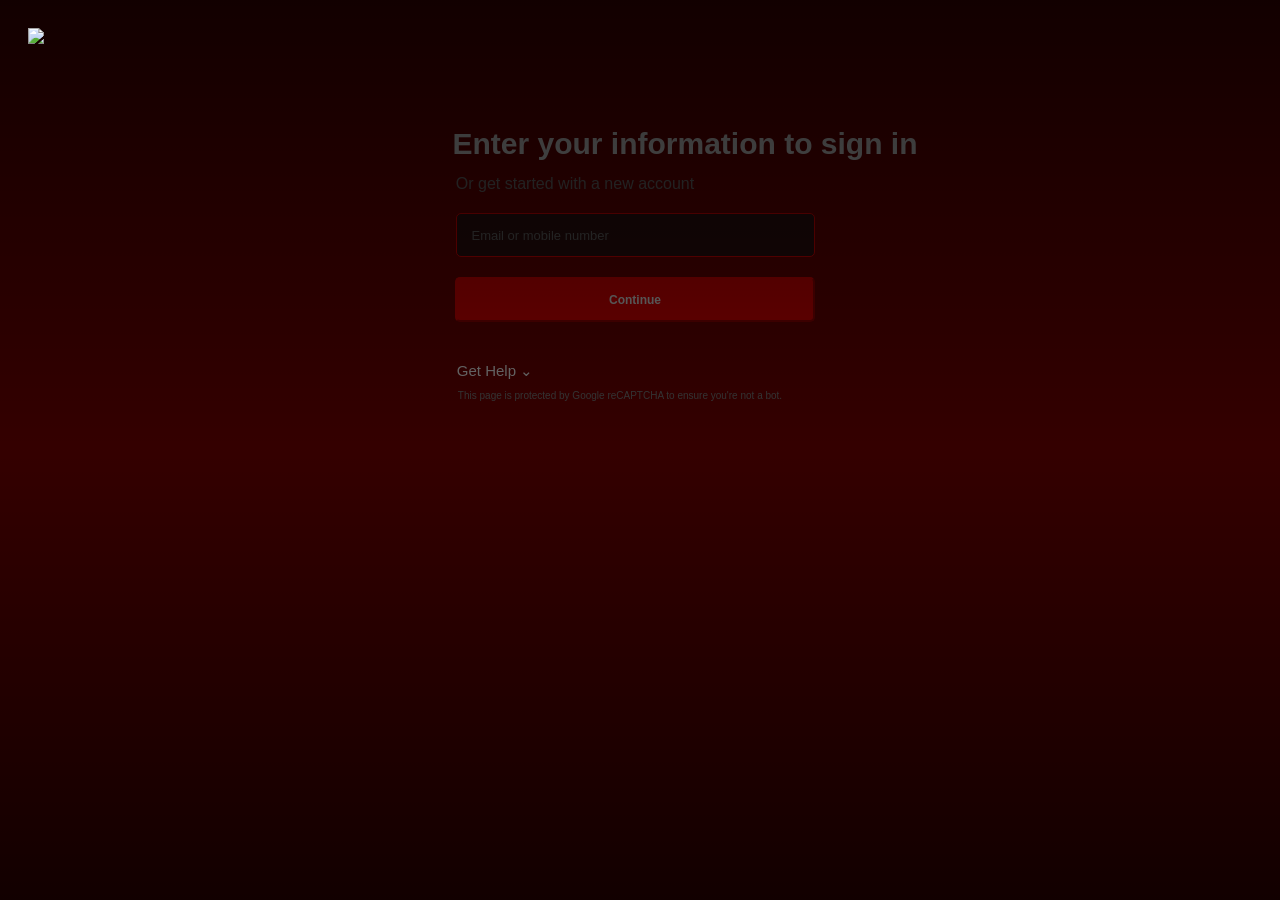
==== signin.html @ 49826e17 "Create sign-in page UI" ====
<!DOCTYPE html>
<html lang="en">
<head>
    <meta charset="UTF-8">
    <meta name="viewport" content="width=device-width, initial-scale=1.0">
    <title>Sign In</title>
    <link rel="stylesheet" href="style.css">
</head>
<body>
      <div class="global-nav">
        <img class="logo" src="https://assets.codepen.io/17809189/netflix-3.svg">
      </div>
      <div class="signin-overlay"></div>

    <div class="signin-hero">
        <h1 class="signin-title">Enter your information to sign in</h1>
        <p class="signin-subtitle">Or get started with a new account</p>
        <div class="signin-form">
            <input class="signin-input"placeholder="Email or mobile number">
            <button class="continue-button">Continue</button>
        </div>
            <a class="signin-help" href="#">Get Help ⌄</a> 
        <p class="captcha">This page is protected by Google reCAPTCHA to ensure you're not a bot.</p>
    </div>
</body>
</html>
---- style.css ----
/* GLOBAL STYLES */

body{
  background-color: rgb(121, 0, 0);
  font-family: "Martel Sans", sans-serif;
}

.logo{
  width: 150px;
  z-index: 2;
}

.global-nav{
  display:flex;
  justify-content: space-between;
  align-items: center;
  position: relative;
  z-index: 2;
  padding: 20px;
}


/* LANDING PAGE STYLES */

.landing-banner{
  background-image: url("https://assets.codepen.io/17809189/netflix-bg.jpg");
  background-size: cover;
  background-position: center;
  height: 100vh;
  position: relative;
}

.landing-overlay{
  background: linear-gradient(
    to bottom,
    rgba(0, 0, 0, .85),
    rgba(0, 0, 0, .40),
    rgba(0, 0, 0, .85));
  position: absolute;
  top: 0;
  left: 0;
  height: 100%;
  width: 100%;
  z-index: 1;
}

.landing-hero{
  display:flex;
  flex-direction:column;
  height: 50vh;
  justify-content: center;
  align-items: center;
  position: relative;
  z-index: 2;
}

.landing-title{
  color: white; 
  font-size: 50px;
  font-weight: 900;
  line-height: 60px;
  width: 560px;
  margin: 5px;
  margin-top: 200px;
  margin-bottom: 6px;
  text-align: center;
}

.landing-subtitle{
  color: white;
  margin: 0;
}

.landing-description{
  font-size: 13px;
  margin-bottom: 20px;
  color: white;

}

.landing-input{
  font-size: 13px;
  width:340px;
  height: 40px;
  background-color: rgba(50, 50, 50, 70%);
  border: 1px solid white;
  border-radius: 5px;
  padding-left: 15px;
}

.landing-signup{
  display:flex;
  flex-direction:row;
  height: 10vh;
  justify-content: center;
  align-items: center;
}

.started-button{
  background-color: red;
  border: 1px red;
  font-size: 15px;
  border-radius: 5px;
  color: white;
  font-weight: bold;
  width: 250px;
  height: 45px;
  margin-left:10px;
}

.signin-button{
 display: inline-block;
  background-color: red;
  color: white;
  text-decoration: none;
  font-size: 12px;
  font-weight: bold;
  width: 80px;
  height: 35px;
  border-radius: 5px;
  text-align: center;
  line-height: 35px;
}

.landing-language{
  background-color: rgba(50, 50, 50, 70%);
  width: 90px;
  height: 20px;
  color: white;
  border: 0.2px solid white;
}

/* SIGN-IN PAGE STYLES */

.signin-hero{
    display:flex;
    flex-direction:column;
    align-items: center;
    margin-left: 90px;
    margin-top: 50px;

}

.signin-title{
  color: white; 
  font-size: 30px;
  font-weight: 900;
  line-height: 20px;
  margin-bottom: 5px;
  text-align: center;
}

.signin-subtitle{
    color: gray;
    margin-bottom: 20px;
    margin-right: 220px;
}

.signin-form{
    display: flex;
    flex-direction: column;
    align-items: center;
    margin-right: 100px;
    gap: 20px;
}

.signin-input{
  font-size: 13px;
  width:340px;
  height: 40px;
  background-color: rgba(24, 24, 24, 0.7);
  border: 1px solid red;
  border-radius: 5px;
  padding-left: 15px;
}

.continue-button{
  display: inline-block;
  background-color: red;
  font-weight: bold;
  color: white;
  text-decoration: none;
  font-size: 12px;
  padding: 8px 16px;
  border-radius: 5px;
  border-color: red;
  width: 360px;
  height: 45px;
  margin-left: 0;
}

.signin-help{
    background: none;
    text-decoration: none;
    border: none;
    color: white;
    font-size: 15px;
    font-weight: 500;
    cursor: pointer;
    margin-top: 40px;
    margin-right: 380px;
}

.captcha{
    color: gray;
    font-size: 10px;
    margin-right: 130px;

}

.signin-overlay{
  background: linear-gradient(
    to bottom,
    rgba(0, 0, 0, .85),
    rgba(0, 0, 0, 0.567),
    rgba(0, 0, 0, .85));
  position: absolute;
  top: 0;
  left: 0;
  height: 100%;
  width: 100%;
  z-index: 1;
}
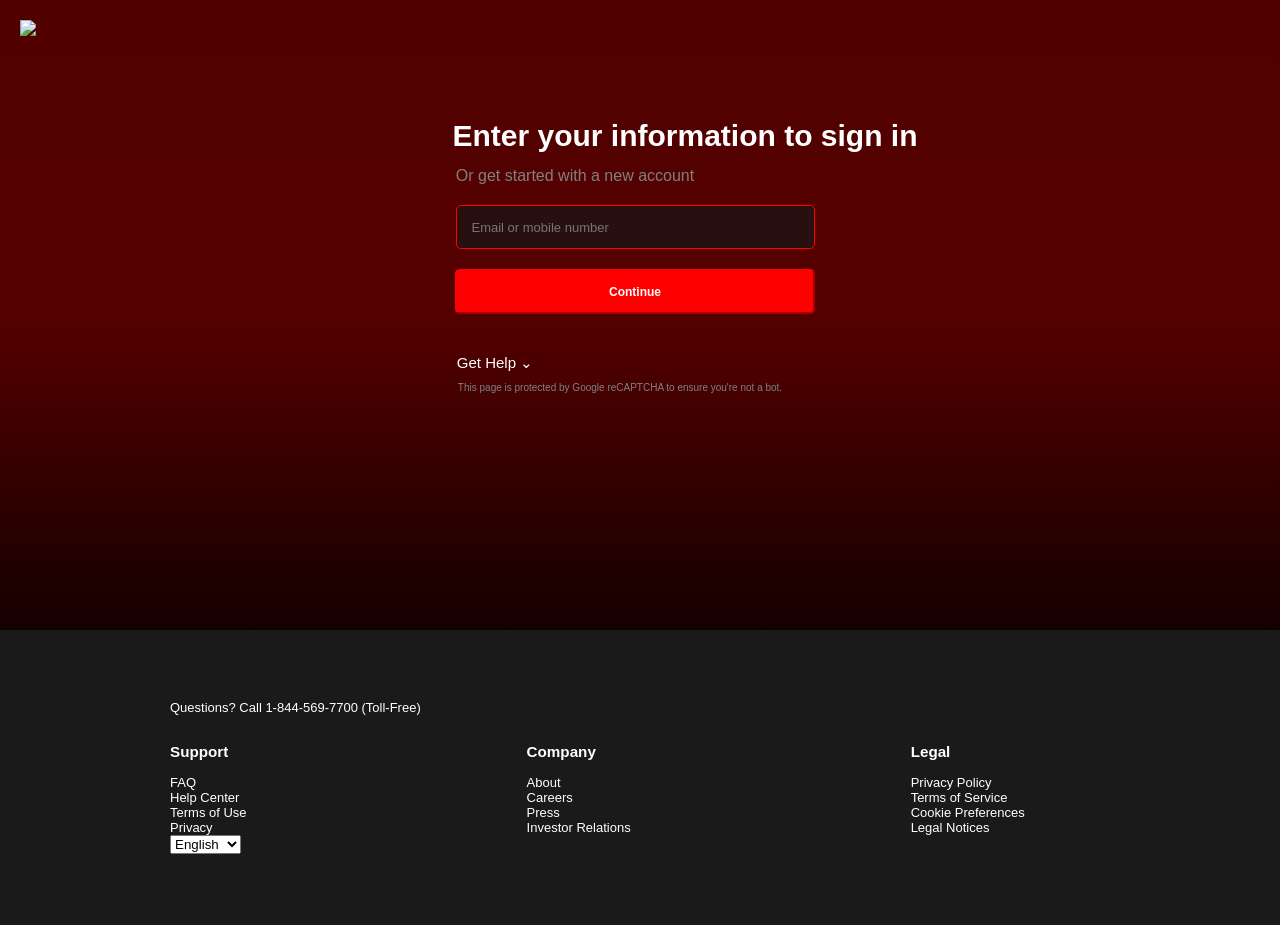
==== commit 973a9a45: "Continue sign-in page UI with footer" ====
--- a/signin.html
+++ b/signin.html
@@ -7,20 +7,51 @@
     <link rel="stylesheet" href="style.css">
 </head>
 <body>
-      <div class="global-nav">
-        <img class="logo" src="https://assets.codepen.io/17809189/netflix-3.svg">
-      </div>
-      <div class="signin-overlay"></div>
-
-    <div class="signin-hero">
-        <h1 class="signin-title">Enter your information to sign in</h1>
-        <p class="signin-subtitle">Or get started with a new account</p>
-        <div class="signin-form">
-            <input class="signin-input"placeholder="Email or mobile number">
-            <button class="continue-button">Continue</button>
+    <div class="signin-banner">
+        <div class="global-nav">
+            <img class="logo" src="https://assets.codepen.io/17809189/netflix-3.svg">
         </div>
-            <a class="signin-help" href="#">Get Help ⌄</a> 
-        <p class="captcha">This page is protected by Google reCAPTCHA to ensure you're not a bot.</p>
+            <div class="signin-overlay"></div>
+                <div class="signin-hero">
+                    <h1 class="signin-title">Enter your information to sign in</h1>
+                    <p class="signin-subtitle">Or get started with a new account</p>
+                            <div class="signin-form">
+                                <input class="signin-input"placeholder="Email or mobile number">
+                                <button class="continue-button">Continue</button>
+                            </div>
+                                <a class="signin-help" href="#">Get Help ⌄</a> 
+                                 <p class="captcha">This page is protected by Google reCAPTCHA to ensure you're not a bot.</p>
+                </div>
     </div>
+    <footer class="signin-footer">
+        <p class="footer-number">Questions? Call 1-844-569-7700 (Toll-Free)</p>
+        <div class="footer-links">
+                <div class="footer-column">
+                    <h3>Support</h3>
+                    <a>FAQ</a>
+                    <a>Help Center</a>
+                    <a>Terms of Use</a>
+                    <a>Privacy</a>
+                </div>
+                <div class="footer-column">
+                    <h3>Company</h3>
+                    <a>About</a>
+                    <a>Careers</a>
+                    <a>Press</a>
+                    <a>Investor Relations</a>
+                </div>
+                <div class="footer-column">
+                    <h3>Legal</h3>
+                    <a>Privacy Policy</a>
+                    <a>Terms of Service</a>
+                    <a>Cookie Preferences</a>
+                    <a>Legal Notices</a>
+                </div>
+        </div>
+        <select class="footer-language">
+            <option>English</option>
+            <option>Español</option>
+          </select>
+    </footer>
 </body>
 </html>
--- a/style.css
+++ b/style.css
@@ -1,8 +1,9 @@
 /* GLOBAL STYLES */
 
 body{
-  background-color: rgb(121, 0, 0);
-  font-family: "Martel Sans", sans-serif;
+    margin: 0;
+    background-color: black;  
+    font-family: "Martel Sans", sans-serif;
 }
 
 .logo{
@@ -31,18 +32,16 @@
 }
 
 .landing-overlay{
-  background: linear-gradient(
-    to bottom,
-    rgba(0, 0, 0, .85),
-    rgba(0, 0, 0, .40),
-    rgba(0, 0, 0, .85));
-  position: absolute;
-  top: 0;
-  left: 0;
-  height: 100%;
-  width: 100%;
-  z-index: 1;
-}
+    background: linear-gradient( 
+    to bottom, rgba(0, 0, 0, .85), 
+    rgba(0, 0, 0, .40), 
+    rgba(0, 0, 0, .85)); 
+    position: absolute; 
+    top: 0; 
+    left: 0; 
+    height: 100%; 
+    width: 100%; 
+    z-index: 1; }
 
 .landing-hero{
   display:flex;
@@ -138,7 +137,8 @@
     align-items: center;
     margin-left: 90px;
     margin-top: 50px;
-
+    position: relative;
+    z-index: 2;
 }
 
 .signin-title{
@@ -211,13 +211,53 @@
 .signin-overlay{
   background: linear-gradient(
     to bottom,
-    rgba(0, 0, 0, .85),
-    rgba(0, 0, 0, 0.567),
-    rgba(0, 0, 0, .85));
-  position: absolute;
-  top: 0;
-  left: 0;
-  height: 100%;
-  width: 100%;
-  z-index: 1;
+    rgba(50, 0, 0, 0.65),
+    rgba(20, 0, 0, 0.45),
+    rgba(0, 0, 0, 0.85)
+     );
+     position: absolute;
+     top: 0;
+     left: 0;
+     width: 100%;
+     height: 100%;
+     z-index: 1;
+}
+
+.signin-banner{
+   background-image: url("images/netflix.red.png");
+   background-size: cover;
+   background-position: center;
+   position: relative;
+   min-height: 70vh;
+}
+
+.signin-footer{
+    background-color: #1a1a1a;
+    padding-top: 70px;
+    padding-left: 20px;
+    min-height: 25vh;
+}
+
+.footer-links{
+    display: flex;
+    gap: 280px;
+    margin-left: 150px;
+    color: white;
+    font-size: 13px;
+}
+
+.footer-column{
+    display: flex;
+    flex-direction: column;
+}
+
+.footer-number{
+    margin-top: 0px;
+    margin-left: 150px;
+    color: white;
+    font-size: 13px;
+}
+
+.footer-language{
+    margin-left: 150px;
 }
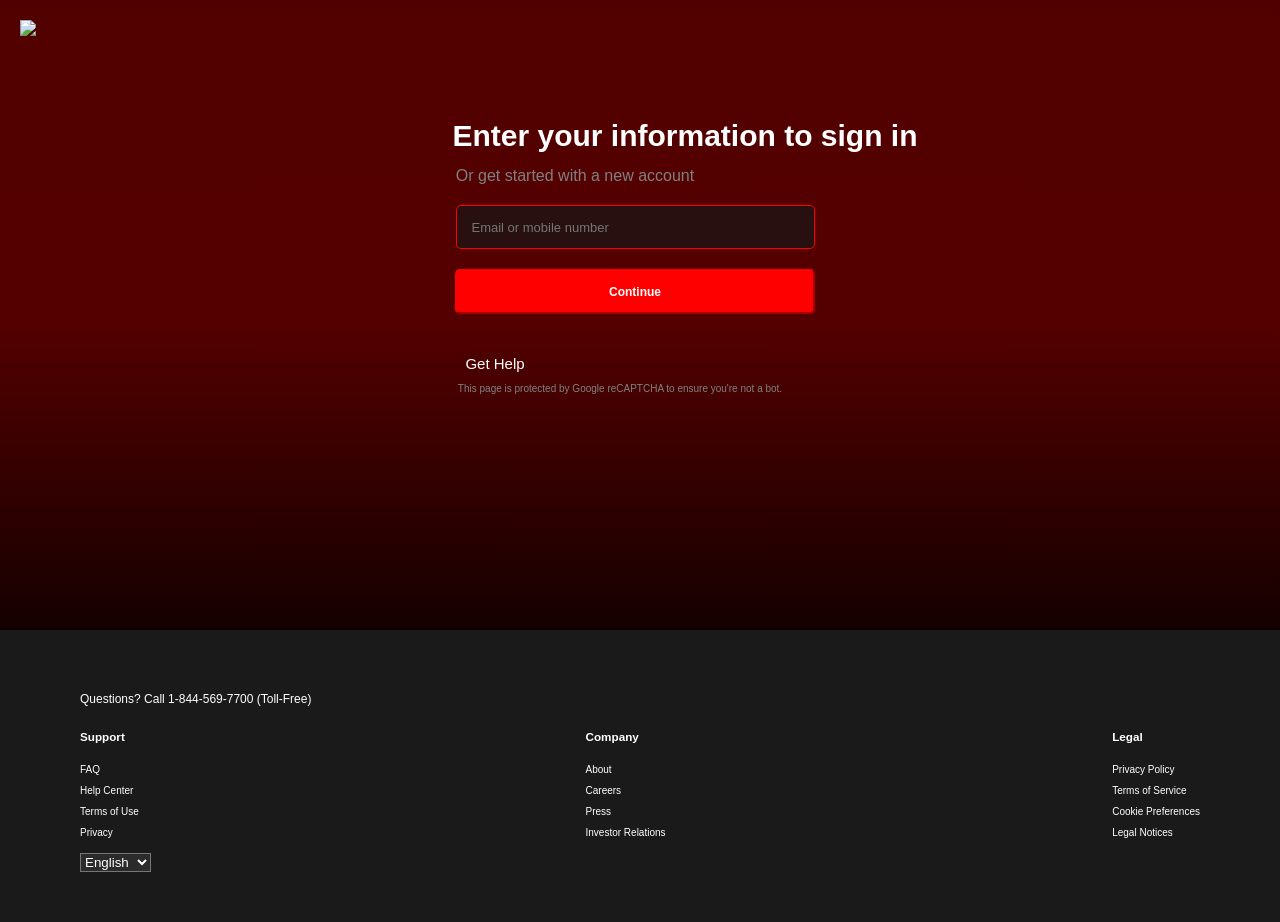
==== commit 9eaa0ec1: "Complete responsive sign-in page" ====
--- a/signin.html
+++ b/signin.html
@@ -19,8 +19,17 @@
                                 <input class="signin-input"placeholder="Email or mobile number">
                                 <button class="continue-button">Continue</button>
                             </div>
-                                <a class="signin-help" href="#">Get Help ⌄</a> 
-                                 <p class="captcha">This page is protected by Google reCAPTCHA to ensure you're not a bot.</p>
+                                <div class="help-menu">
+                                    <button class="signin-help">
+                                        Get Help
+                                    </button>
+                                    <div class="help-dropdown">
+                                        <a href="#">Forgot Email?</a>
+                                        <a href="#">Reset Password</a>
+                                        <a href="#">Contact Support</a>
+                                    </div>
+                                </div>
+                    <p class="captcha">This page is protected by Google reCAPTCHA to ensure you're not a bot.</p>
                 </div>
     </div>
     <footer class="signin-footer">
--- a/style.css
+++ b/style.css
@@ -7,28 +7,30 @@
 }
 
 .logo{
-  width: 150px;
-  z-index: 2;
+    width: 12%;
+    max-width: 170px;
+    min-width: 90px;
+    z-index: 2;
 }
 
 .global-nav{
-  display:flex;
-  justify-content: space-between;
-  align-items: center;
-  position: relative;
-  z-index: 2;
-  padding: 20px;
+    display:flex;
+    justify-content: space-between;
+    align-items: center;
+    position: relative;
+    z-index: 2;
+    padding: 20px;
 }
 
 
 /* LANDING PAGE STYLES */
 
 .landing-banner{
-  background-image: url("https://assets.codepen.io/17809189/netflix-bg.jpg");
-  background-size: cover;
-  background-position: center;
-  height: 100vh;
-  position: relative;
+    background-image: url("https://assets.codepen.io/17809189/netflix-bg.jpg");
+    background-size: cover;
+    background-position: center;
+    height: 100vh;
+    position: relative;
 }
 
 .landing-overlay{
@@ -44,89 +46,93 @@
     z-index: 1; }
 
 .landing-hero{
-  display:flex;
-  flex-direction:column;
-  height: 50vh;
-  justify-content: center;
-  align-items: center;
-  position: relative;
-  z-index: 2;
+    display: flex;
+    flex-direction: column;
+    justify-content: center;
+    align-items: center;
+    position: relative;
+    z-index: 2;
 }
 
 .landing-title{
-  color: white; 
-  font-size: 50px;
-  font-weight: 900;
-  line-height: 60px;
-  width: 560px;
-  margin: 5px;
-  margin-top: 200px;
-  margin-bottom: 6px;
-  text-align: center;
+    color: white; 
+    font-size: 40px;
+    font-weight: 900;
+    line-height: 60px;
+    max-width: 560px;
+    width: 90%;
+    text-align: center;
 }
 
 .landing-subtitle{
-  color: white;
-  margin: 0;
+    color: white;
+    margin: 0;
 }
 
 .landing-description{
-  font-size: 13px;
-  margin-bottom: 20px;
-  color: white;
+    font-size: 13px;
+    margin-bottom: 20px;
+    color: white;
 
 }
 
 .landing-input{
-  font-size: 13px;
-  width:340px;
-  height: 40px;
-  background-color: rgba(50, 50, 50, 70%);
-  border: 1px solid white;
-  border-radius: 5px;
-  padding-left: 15px;
+    font-size: 13px;
+    width: 100%;
+    max-width: 340px;
+    height: 40px;
+    background-color: rgba(50, 50, 50, 70%);
+    border: 1px solid white;
+    border-radius: 5px;
+    padding-left: 15px;
 }
 
 .landing-signup{
-  display:flex;
-  flex-direction:row;
-  height: 10vh;
-  justify-content: center;
-  align-items: center;
+    display:flex;
+    flex-direction:row;
+    height: 10vh;
+    justify-content: center;
+    align-items: center;
 }
 
 .started-button{
-  background-color: red;
-  border: 1px red;
-  font-size: 15px;
-  border-radius: 5px;
-  color: white;
-  font-weight: bold;
-  width: 250px;
-  height: 45px;
-  margin-left:10px;
+    background-color: red;
+    border: 1px red;
+    font-size: 15px;
+    border-radius: 5px;
+    color: white;
+    font-weight: bold;
+    width: 250px;
+    height: 45px;
+    margin-left:10px;
+}
+
+.nav-right{
+    display: flex;
+    align-items: center;
+    gap: 12px;
 }
 
 .signin-button{
- display: inline-block;
-  background-color: red;
-  color: white;
-  text-decoration: none;
-  font-size: 12px;
-  font-weight: bold;
-  width: 80px;
-  height: 35px;
-  border-radius: 5px;
-  text-align: center;
-  line-height: 35px;
+    display: inline-block;
+    background-color: red;
+    color: white;
+    text-decoration: none;
+    font-size: 12px;
+    font-weight: bold;
+    width: 80px;
+    height: 35px;
+    border-radius: 5px;
+    text-align: center;
+    line-height: 35px;
 }
 
 .landing-language{
-  background-color: rgba(50, 50, 50, 70%);
-  width: 90px;
-  height: 20px;
-  color: white;
-  border: 0.2px solid white;
+    background-color: rgba(50, 50, 50, 70%);
+    width: 90px;
+    height: 20px;
+    color: white;
+    border: 0.2px solid white;
 }
 
 /* SIGN-IN PAGE STYLES */
@@ -142,12 +148,12 @@
 }
 
 .signin-title{
-  color: white; 
-  font-size: 30px;
-  font-weight: 900;
-  line-height: 20px;
-  margin-bottom: 5px;
-  text-align: center;
+    color: white; 
+    font-size: 30px;
+    font-weight: 900;
+    line-height: 20px;
+    margin-bottom: 5px;
+    text-align: center;
 }
 
 .signin-subtitle{
@@ -165,28 +171,28 @@
 }
 
 .signin-input{
-  font-size: 13px;
-  width:340px;
-  height: 40px;
-  background-color: rgba(24, 24, 24, 0.7);
-  border: 1px solid red;
-  border-radius: 5px;
-  padding-left: 15px;
+    font-size: 13px;
+    width:340px;
+    height: 40px;
+    background-color: rgba(24, 24, 24, 0.7);
+    border: 1px solid red;
+    border-radius: 5px;
+    padding-left: 15px;
 }
 
 .continue-button{
-  display: inline-block;
-  background-color: red;
-  font-weight: bold;
-  color: white;
-  text-decoration: none;
-  font-size: 12px;
-  padding: 8px 16px;
-  border-radius: 5px;
-  border-color: red;
-  width: 360px;
-  height: 45px;
-  margin-left: 0;
+    display: inline-block;
+    background-color: red;
+    font-weight: bold;
+    color: white;
+    text-decoration: none;
+    font-size: 12px;
+    padding: 8px 16px;
+    border-radius: 5px;
+    border-color: red;
+    width: 360px;
+    height: 45px;
+    margin-left: 0;
 }
 
 .signin-help{
@@ -201,11 +207,14 @@
     margin-right: 380px;
 }
 
+.help-dropdown{
+    display: none;
+}
+
 .captcha{
     color: gray;
     font-size: 10px;
     margin-right: 130px;
-
 }
 
 .signin-overlay{
@@ -233,31 +242,37 @@
 
 .signin-footer{
     background-color: #1a1a1a;
-    padding-top: 70px;
-    padding-left: 20px;
-    min-height: 25vh;
+    padding: 50px 80px;
 }
 
 .footer-links{
     display: flex;
-    gap: 280px;
-    margin-left: 150px;
-    color: white;
-    font-size: 13px;
+    justify-content: space-between;
+    align-items: flex-start;
+    color: white;
+    font-size: 10px;
 }
 
 .footer-column{
     display: flex;
     flex-direction: column;
+    gap: 10px;
 }
 
 .footer-number{
-    margin-top: 0px;
-    margin-left: 150px;
-    color: white;
-    font-size: 13px;
+     display: flex;
+    justify-content: space-between;
+    align-items: flex-start;
+    color: white;
+    font-size: 12px;
 }
 
 .footer-language{
-    margin-left: 150px;
+    display: flex;
+    justify-content: space-between;
+    align-items: flex-start;
+    margin-top: 15px;
+    background-color: rgba(50, 50, 50, 70%);
+    color: white;
+    font-size: 10;
 }
